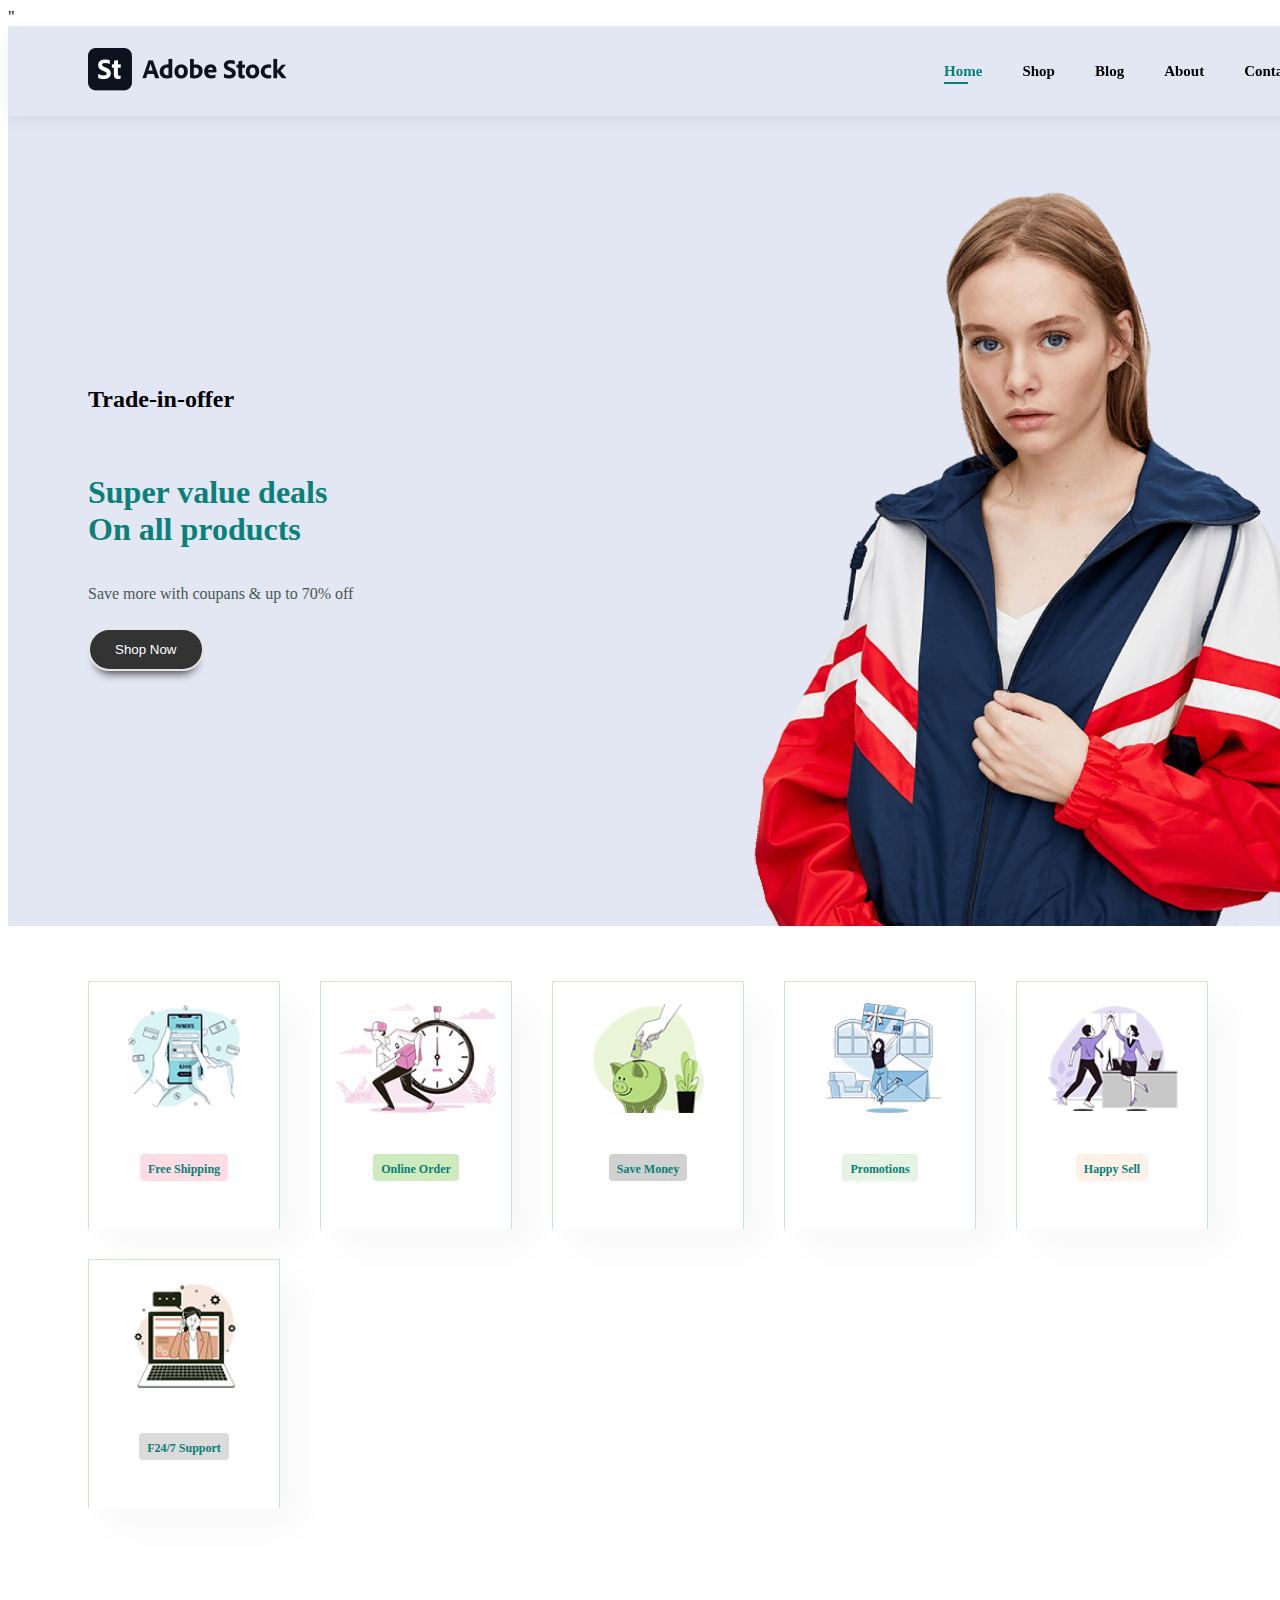
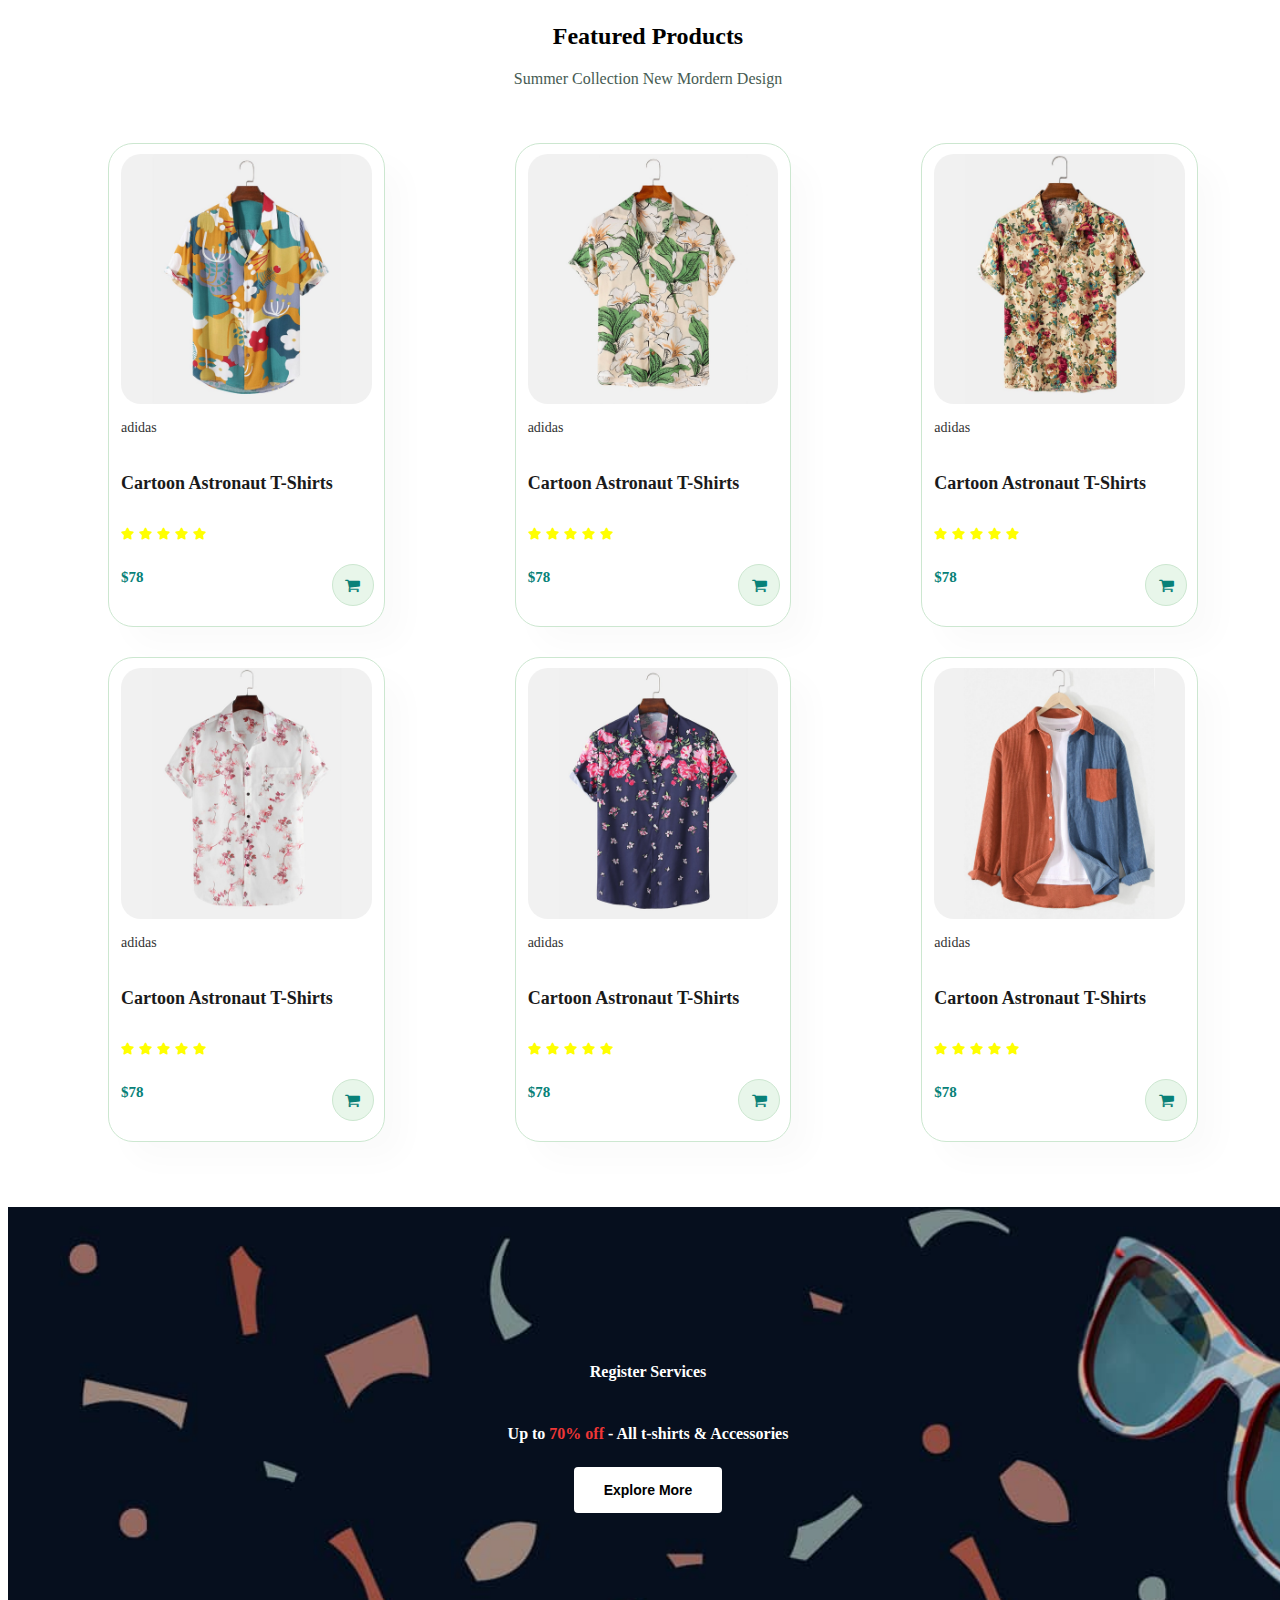
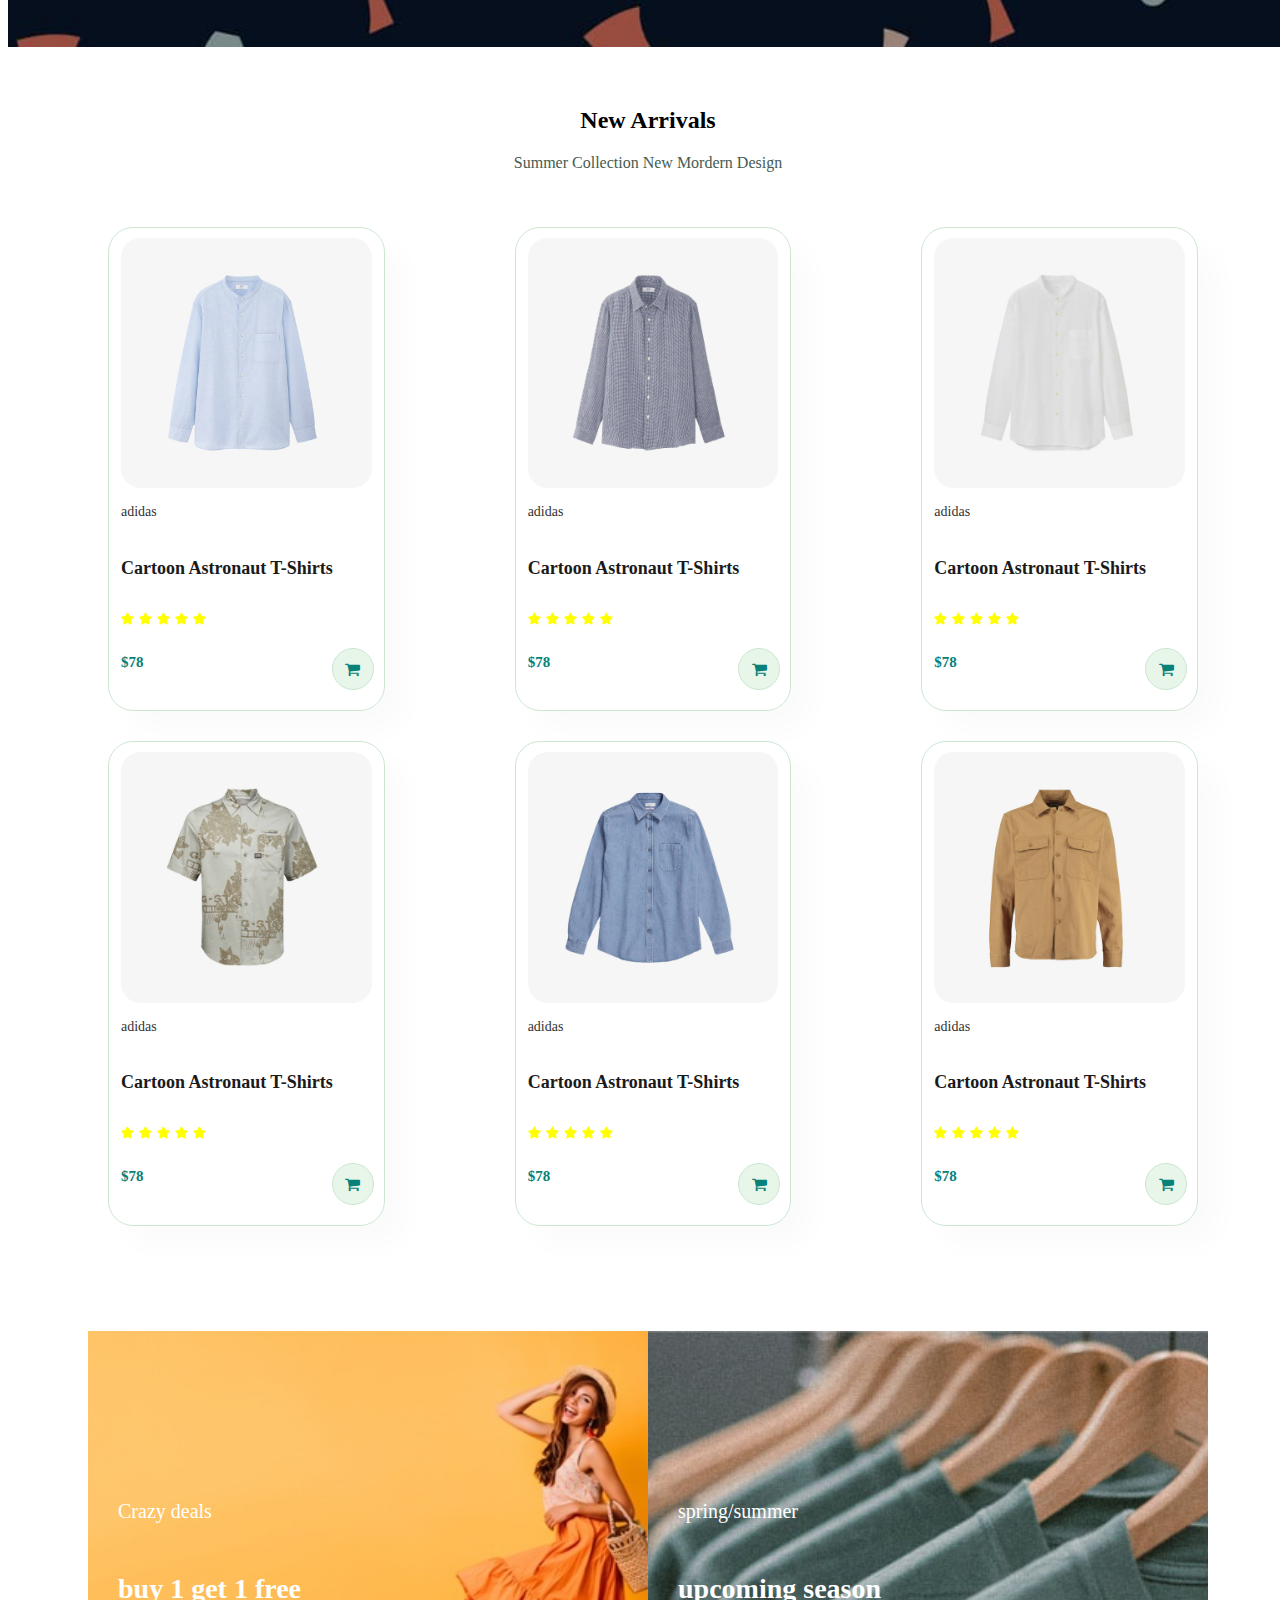
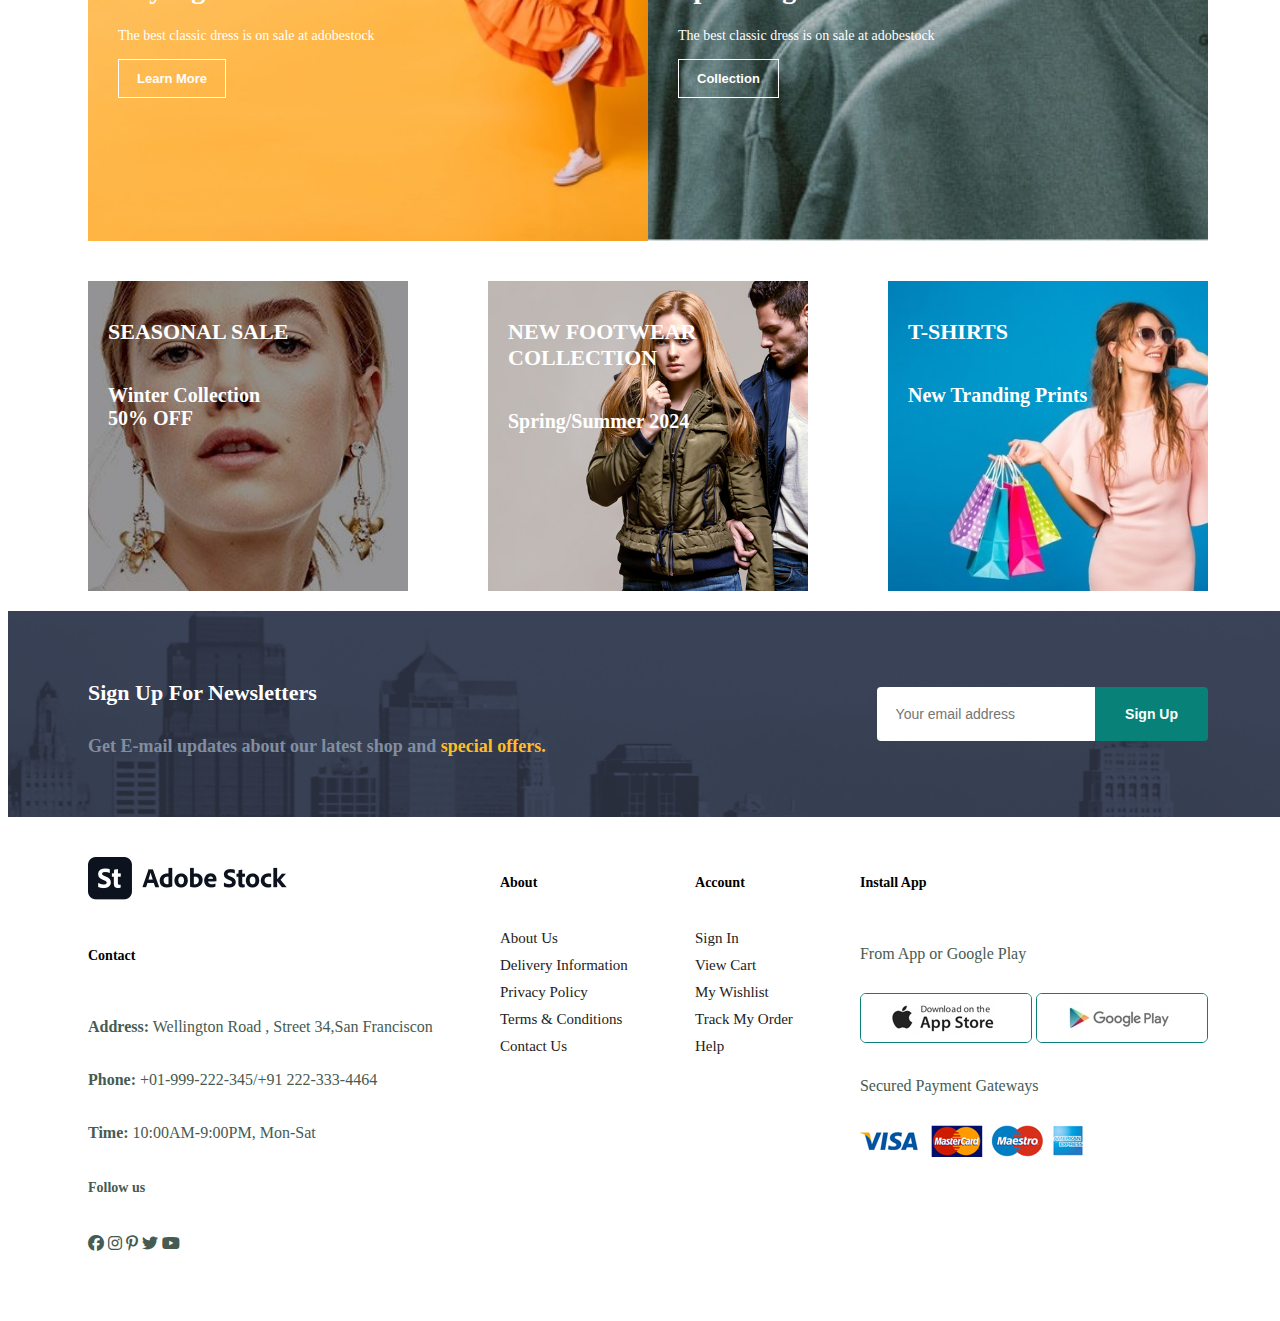
==== index.html @ 08a57985 "Update" ====
<!DOCTYPE html>
<html lang="en">
<head>
    <meta charset="UTF-8">
    <meta name="viewport" content="width=device-width, initial-scale=1.0">
    <title>Ecommerce website</title>
    <link rel="stylesheet"href="style.css">
    <link rel="stylesheet"href="https://cdnjs.cloudflare.com/ajax/libs/font-awesome/6.4.2/css/all.min.css">
    <link rel="stylesheet" href="https://cdnjs.cloudflare.com/ajax/libs/font-awesome/4.7.0/css/font-awesome.min.css">"
</head>
<body>
                                    <!-- Header Section -->
    <section id="header">
        <a href="#"><img src="/adobestock-logo-rgb.png"class="logo"alt="img"></a>
        <div>
            <ul id="navbar">
                <li><a class="active" href="index.html">Home</a></li>
                <li><a href="shop.html">Shop</a></li>
                <li><a href="blog.html">Blog</a></li>
                <li><a href="about.html">About</a></li>
                <li><a href="contact.html">Contact</a></li>
                <li id="lg-bag"><a href="cart.html"><i class="fa-solid fa-bag-shopping"></i></a></li>
                <a href="#" id="close"><i class="far fa-times"></i></a>
            </ul>
        </div>
        <div id="mobile">
            <a href="cart.html"><i class="fa-solid fa-bag-shopping"></i></a>
            <i id="bar" class='fas fa-outdent'></i>
           
        </div>
    </section>
    <section id="hero">
        <h2>Trade-in-offer</h2>
        <h1>Super value deals<br>
        On all products</h1>
        <p>Save more with coupans & up to 70% off </p>
        <button>Shop Now</button>
    </section>

                                <!-- Cart Section -->

    <section id="feature"class="section-p1">
        <div class="fa-box">
            <img src="/f1.png"alt="">
            <h6>Free Shipping</h6>
        </div>
        <div class="fa-box">
            <img src="/f2.png"alt="">
            <h6>Online Order</h6>
        </div>
        <div class="fa-box">
            <img src="/f3.png"alt="">
            <h6>Save Money</h6>
        </div>
        <div class="fa-box">
            <img src="/f4 (1).png"alt="">
            <h6>Promotions</h6>
        </div>
        <div class="fa-box">
            <img src="/f5 (1).png"alt="">
            <h6>Happy Sell</h6>
        </div>
        <div class="fa-box">
            <img src="/f6.png"alt="">
            <h6>F24/7 Support</h6>
        </div>

    </section>

                              
                                <!-- Featured Product Section -->

    <section id="product1"class="section-p1">
        <h2>Featured Products</h2>
        <p>Summer Collection New Mordern Design</p>
        <div class="pro-container">
            <div class="pro">
                <img src="/f1.jpg"alt="">
                <div class="des">
                    <span>adidas</span>
                    <h5>Cartoon Astronaut T-Shirts</h5>
                    <div class="star">
                        <i class="fas fa-star"></i>
                        <i class="fas fa-star"></i>
                        <i class="fas fa-star"></i>
                         <i class="fas fa-star"></i>
                         <i class="fas fa-star"></i>
                         <div>
                            <h4>$78</h4>
                         </div>
                    </div>
                </div>
             
                <a href="#"><i class="fa fa-shopping-cart cart"></i></a>
            </div> 

                <div class="pro">
                    <img src="/f2.jpg"alt="">
                    <div class="des">
                        <span>adidas</span>
                        <h5>Cartoon Astronaut T-Shirts</h5>
                        <div class="star">
                            <i class="fas fa-star"></i>
                            <i class="fas fa-star"></i>
                            <i class="fas fa-star"></i>
                             <i class="fas fa-star"></i>
                             <i class="fas fa-star"></i>
                             <div>
                                <h4>$78</h4>
                             </div>
                        </div>
                    </div>
                    <a href="#"><i class="fa fa-shopping-cart cart"></i></a>
                  
                </div> 
                     <div class="pro">
                        <img src="/f3.jpg"alt="">
                        <div class="des">
                            <span>adidas</span>
                            <h5>Cartoon Astronaut T-Shirts</h5>
                            <div class="star">
                                <i class="fas fa-star"></i>
                                <i class="fas fa-star"></i>
                                <i class="fas fa-star"></i>
                                 <i class="fas fa-star"></i>
                                 <i class="fas fa-star"></i>
                                 <div>
                                    <h4>$78</h4>
                                 </div>
                                 
                            </div>
                        </div>
                        <a href="#"><i class="fa fa-shopping-cart cart"></i></a>
                      
                    </div> 
                        <div class="pro">
                            <img src="/f4.jpg"alt="">
                            <div class="des">
                                <span>adidas</span>
                                <h5>Cartoon Astronaut T-Shirts</h5>
                                <div class="star">
                                    <i class="fas fa-star"></i>
                                    <i class="fas fa-star"></i>
                                    <i class="fas fa-star"></i>
                                     <i class="fas fa-star"></i>
                                     <i class="fas fa-star"></i>
                                     <div>
                                        <h4>$78</h4>
                                     </div>
                                     
                                </div>
                            </div>
                            <a href="#"><i class="fa fa-shopping-cart cart"></i></a>
                        </div> 
                             <div class="pro">
                                        <img src="/f5.jpg"alt="">
                                        <div class="des">
                                            <span>adidas</span>
                                            <h5>Cartoon Astronaut T-Shirts</h5>
                                            <div class="star">
                                                <i class="fas fa-star"></i>
                                                <i class="fas fa-star"></i>
                                                <i class="fas fa-star"></i>
                                                 <i class="fas fa-star"></i>
                                                 <i class="fas fa-star"></i>
                                                 <div>
                                                    <h4>$78</h4>
                                                 </div>
                                                
                                            </div>
                                        </div>
                                        <a href="#"><i class="fa fa-shopping-cart cart"></i></a>
                                    </div> 
                                          <div class="pro">
                                            <img src="/f6.jpg"alt="">
                                            <div class="des">
                                                <span>adidas</span>
                                                <h5>Cartoon Astronaut T-Shirts</h5>
                                                <div class="star">
                                                    <i class="fas fa-star"></i>
                                                    <i class="fas fa-star"></i>
                                                    <i class="fas fa-star"></i>
                                                     <i class="fas fa-star"></i>
                                                     <i class="fas fa-star"></i>
                                                     <div>
                                                        <h4>$78</h4>
                                                     </div>
                                                    
                                                </div>
                                            </div>
                                            <a href="#"><i class="fa fa-shopping-cart cart"></i></a>
                                          
                                        </div> 

    </section> </section>
                                <!-- Banner Section -->
    <section id="banner" class="section-m1">
        <h4>Register Services</h4>
        <h2>Up to <span>70% off</span>  - All t-shirts & Accessories</h2>
        <button class="normal">Explore More</button>   </section>

                                 <!-- New Arrivals Section -->

        <section id="product1"class="section-p1">
            <h2>New Arrivals</h2>
            <p>Summer Collection New Mordern Design</p>
            <div class="pro-container">
                <div class="pro">
                    <img src="/n1.jpg"alt="">
                    <div class="des">
                        <span>adidas</span>
                        <h5>Cartoon Astronaut T-Shirts</h5>
                        <div class="star">
                            <i class="fas fa-star"></i>
                            <i class="fas fa-star"></i>
                            <i class="fas fa-star"></i>
                             <i class="fas fa-star"></i>
                             <i class="fas fa-star"></i>
                             <div>
                                <h4>$78</h4>
                             </div>
                        </div>
                    </div>
                    <a href="#"><i class="fa fa-shopping-cart cart"></i></a>
                </div> 
              <div class="pro">
                        <img src="/n2.jpg"alt="">
                        <div class="des">
                            <span>adidas</span>
                            <h5>Cartoon Astronaut T-Shirts</h5>
                            <div class="star">
                                <i class="fas fa-star"></i>
                                <i class="fas fa-star"></i>
                                <i class="fas fa-star"></i>
                                 <i class="fas fa-star"></i>
                                 <i class="fas fa-star"></i>
                                 <div>
                                    <h4>$78</h4>
                                 </div>
                                 
                            </div>
                        </div>
                        <a href="#"><i class="fa fa-shopping-cart cart"></i></a>
                 </div> 
                    <div class="pro">
                            <img src="/n3.jpg"alt="">
                            <div class="des">
                                <span>adidas</span>
                                <h5>Cartoon Astronaut T-Shirts</h5>
                                <div class="star">
                                    <i class="fas fa-star"></i>
                                    <i class="fas fa-star"></i>
                                    <i class="fas fa-star"></i>
                                     <i class="fas fa-star"></i>
                                     <i class="fas fa-star"></i>
                                     <div>
                                        <h4>$78</h4>
                                     </div>
                                </div>
                            </div>
                            <a href="#"><i class="fa fa-shopping-cart cart"></i></a>
                          </div> 
                            <div class="pro">
                                <img src="/n4.jpg"alt="">
                                <div class="des">
                                    <span>adidas</span>
                                    <h5>Cartoon Astronaut T-Shirts</h5>
                                    <div class="star">
                                        <i class="fas fa-star"></i>
                                        <i class="fas fa-star"></i>
                                        <i class="fas fa-star"></i>
                                         <i class="fas fa-star"></i>
                                         <i class="fas fa-star"></i>
                                         <div>
                                            <h4>$78</h4>
                                         </div>
                                    </div>
                                </div>
                                <a href="#"><i class="fa fa-shopping-cart cart"></i></a>
                         </div> 
                                 <div class="pro">
                                            <img src="/n5.jpg"alt="">
                                            <div class="des">
                                                <span>adidas</span>
                                                <h5>Cartoon Astronaut T-Shirts</h5>
                                                <div class="star">
                                                    <i class="fas fa-star"></i>
                                                    <i class="fas fa-star"></i>
                                                    <i class="fas fa-star"></i>
                                                     <i class="fas fa-star"></i>
                                                     <i class="fas fa-star"></i>
                                                     <div>
                                                        <h4>$78</h4>
                                                     </div>

                                                    </div>
                                            </div>
                                            <a href="#"><i class="fa fa-shopping-cart cart"></i></a>
                                     </div> 
                                     <div class="pro">
                                                <img src="/n7.jpg"alt="">
                                                <div class="des">
                                                    <span>adidas</span>
                                                    <h5>Cartoon Astronaut T-Shirts</h5>
                                                    <div class="star">
                                                        <i class="fas fa-star"></i>
                                                        <i class="fas fa-star"></i>
                                                        <i class="fas fa-star"></i>
                                                         <i class="fas fa-star"></i>
                                                         <i class="fas fa-star"></i>
                                                         <div>
                                                            <h4>$78</h4>
                                                         </div>
                                                    </div>
                                                </div>
                                                <a href="#"><i class="fa fa-shopping-cart cart"></i></a>
                                         </div> 
    
        </section> </section>

                                        <!-- Small Banner Section -->

        <section id="sm-banner"class="section-p1">
            <div class="banner-box">
                <h4>Crazy deals</h4>
                <h2>buy 1 get 1 free</h2>
                <span>The best classic dress is on sale at adobestock </span>
                <button class="white">Learn More</button>
            </div>
            <div class="banner-box2">
                <h4>spring/summer</h4>
                <h2>upcoming season</h2>
                <span>The best classic dress is on sale at adobestock </span>
                <button class="white">Collection</button>
            </div>
        </section>
        <section id="banner3">
            <div class="banner-box">
         <h2>SEASONAL SALE</h2>
                <h3>Winter Collection<br>50% OFF</h3>
          </div>

         <div class="banner-box banner-box2">
          
                <h2>NEW FOOTWEAR <br>COLLECTION</h2>
                <h3>Spring/Summer 2024</h3>
          </div>
           
        <div class="banner-box banner-box3">
          
                <h2>T-SHIRTS</h2>
                <h3>New Tranding Prints</h3>
          </div>
     </section>

        <section id ="newsletter"class="section-p1">
            <div class = "newstext"class="section-m1">
                <h4>Sign Up For Newsletters</h4>
                <p>Get E-mail updates about our latest shop and <span> special offers.</span> </p>
            </div>
            <div class = "forn">
                <input type="text"placeholder="Your email address ">
                <button class="normal">Sign Up</button>
                 </div>
        </section>

<footer class="section-p1">
    <div class="col">
        <img class="logo" src="/adobestock-logo-rgb.png"alt="img">
        <h4>Contact</h4>
        <p> <strong>Address:</strong> Wellington Road , Street 34,San Franciscon</p>
        <p><strong>Phone: </strong> +01-999-222-345/+91 222-333-4464</p>
        <p><strong>Time: </strong> 10:00AM-9:00PM, Mon-Sat</p>
        <div class="follow">
            <h4>Follow us</h4>
            <div class="social">
               <i class="fa-brands fa-facebook"></i>
                <i class="fa-brands fa-instagram"></i>
                <i class="fa-brands fa-pinterest-p"></i>
                <i class="fa-brands fa-twitter"></i> 
               <i class="fa-brands fa-youtube"></i> 
            </div>
            </div>
        </div>
        <div class="col">
            <h4>About </h4>
            <a href="#">About Us</a>
            <a href="#">Delivery Information</a>
            <a href="#">Privacy Policy</a>
            <a href="#">Terms & Conditions</a>
            <a href="#">Contact Us</a>
        </div>
        <div class="col">
            <h4>Account </h4>
            <a href="#">Sign In</a>
            <a href="#">View Cart</a>
            <a href="#">My Wishlist</a>
            <a href="#">Track My Order</a>
            <a href="#">Help</a>
        </div>
        <div class="col install">
            <h4>Install App </h4>
           <p> From App or Google Play</p>
           <div class="row">
            <img src="/app.jpg"alt="">
            <img src="/play.jpg"alt="">
           </div>
           <p>Secured Payment Gateways</p>
           <img src="/pay.png"alt="">
              </div>

       </footer>
<script src="script.js"></script>
</body>
</html>
---- style.css ----
body{
    width: 100%;
  }
 #header{
  width: 100%;
    display: flex;
    align-items: center;
    justify-content: space-between;
    padding: 20px 80px;
    background-color: #E3E6F3;
    box-shadow: 0 5px 15px rgba(0,0,0,0.06);
    z-index: 999;
    position: sticky;
    top:0;
    left:0;
}
   #navbar{
    display: flex;
    align-items: center;
    justify-content: center;
}
   #navbar li{
    list-style: none;
    padding: 0 20px;
    position: relative;
   }
   #navbar li a{
    text-decoration: none;
    font-size: 15px;
    font-weight: 600;
    color: black;
    transition: 0.3s ease;
   }
   #navbar li a:hover,
   #navbar li a.active {
    color: #088178;
   }
   #navbar li a.active::after,
   #navbar li a:hover::after{
    content: "";
    width: 30%;
    height: 2px;
    background: #088178;
    position:absolute;
    bottom: -4px;
    left: 20px;
   }
   #mobile{
    display: none;
    align-items: center;
   }
   #close{
    display: none;
   }
   #hero {
    background-image: url("/hero4.png");
    height: 90vh;
    width: 100%;
    background-size: cover;
    background-position: top 25% right 0;
    padding: 0 80px;
    display: flex;
  flex-direction: column;
    align-items: flex-start;
    justify-content: center;
   }
   #hero h1{
    color: #088178;
    font-size: 2rem;
  }
  #hero h2{
    padding-bottom : 20px;
  }
   #hero button{
   border-color: #d5d5d5; 
    color: #fff;
    background-color: #333;
    padding: 12px 25px;
    margin: 5px 0px;
    margin-right: 7px;
    border-radius: 30px;
    border: 2px solid #e5e5e5;
    box-shadow: 0 10px 10px -8px  rgb(0 0 0 / 78%);
}
#hero button:hover{
  background-color: blue ;
}
   h6{
    font-weight: 700;
    font-size: 12px;
  }
  p{
    font-size: 16px;
    color: #465b52;
    margin: 15px 0 20px 0;
  }
  .section-p1{
    padding: 40px 80px;
  }

  #feature{
    display: flex;
    align-items: center;
    justify-content: space-between;
    flex-wrap: wrap;
  }
 #feature .fa-box{
    width: 160px;
    text-align: center;
    padding: 20px 15px;
    box-shadow: 20px 20px 34px rgba(0, 0, 0, 0.03);
    border: 1px solid #cce7d0;
    border-bottom: 4px;
    margin:15px 0;
   
  } 
  #feature .fa-box:hover {
    box-shadow: 10px 10px 54px rgba(70, 62, 221, 0.1);
  }
  #feature .fa-box img{
    width: 100%;
    margin-bottom: 10px;
 }
  #feature .fa-box h6 {
    display: inline-block;
    padding: 9px 8px 6px 8px;
    line-height: 1;
    border-radius: 4px;
    color: #088178;
    background-color: #fddde4;
    cursor: pointer;
  }
  #feature .fa-box:nth-child(2) h6{
    background-color: #cdebbc;
  }
  #feature .fa-box:nth-child(3) h6{
    background-color: #d1d1d1;
  }
  #feature .fa-box:nth-child(4) h6{
    background-color: #e5f3e3;
  }
  #feature .fa-box:nth-child(5) h6{
    background-color: rgba(238, 122, 34, 0.1);
  }
  #feature .fa-box:nth-child(6) h6{
    background-color: #aaaaaa6c;
  }


#product1{
text-align: center;
 }
 
#product1 .pro-container{
  display: flex;
  justify-content: space-between ;
  padding: 20px 10px 10px 20px;
flex-wrap: wrap;

}
#product1 .pro {
    width:23%;
    min-width: 250px;
    padding: 10px 12px;
    border: 1px solid #cce7d0;
    border-radius: 25px;
    cursor: pointer;
    box-shadow: 20px 20px 30px rgba(0, 0, 0, 0.02);
    margin: 15px 0;
    transition: 0.2s ease;
    position: relative;
  }
  #product1 .pro:hover{
    box-shadow: 20px 20px 30px rgba(0, 0, 0, 0.06);

  }
  #product1 .pro img {
      width: 100%;
      border-radius: 20px;

  }
  #product1 .pro .des {
    text-align: start;
    padding: 10px 0;
  }
  #product1 .pro .des span {
    color: #333;
    font-size: 14px;
  }
  #product1 .pro .des h5{
    padding-top: 7px;
    color: #1a1a1a;
    font-size: 18px;
  }
  #product1 .pro .des i{
    font-size: 12px;
    color: yellow;

  }
  #product1 .pro .des h4{
    padding-top: 7px;
    font-size: 15px;
    font-weight: 700;
    color: #088178;
  }
  #product1 .pro .cart {
    width: 40px;
    height: 40px;
    line-height: 40px;
    border-radius: 50px;
    background-color: #e8f6ea;
    font-weight: 500;
    color: #088178;
    border: 1px solid #cce7d0;
    position: absolute;
    bottom: 20px;
    right: 10px;




    
  }
  .section-m1{
    padding: 40px 0;
  }
  button.normal{
    font-size: 14px;
    font-weight: 600;
    padding: 15px 30px;
    color: #000;
    background-color: #fff;
    border-radius: 4px;
    cursor: pointer;
    border: none;
    outline: none;
    transition: 0.2s;
}
  #banner{
    display: flex;
    flex-direction: column;
    justify-content: center;
    align-items: center;
    text-align: center;
    background-image: url("/b2.jpg");
    width: 100%;
    height: 40vh;
    background-size:cover ;
    background-position: center;
}
  #banner h4{
    color: #fff;
    font-size: 16px;
 }
  #banner h2 {
    color: #fff;
    font-size: 16px;
    padding: 10px 0 ;
}
  #banner h2 span {
    color: #ef3636;
}
  #banner button:hover{
    background-color: #088178;
    color: #fff;
  }

  /* new arrival */
  #sm-banner{
    display: flex;
    justify-content: space-between;
    flex-wrap: wrap;
     }
  #sm-banner .banner-box{
    display: flex;
    flex-direction: column;
    justify-content: center;
    align-items:flex-start;
 
    background-image: url("/b17.jpg");
    min-width: 500px;
    height: 50vh;
    background-size:cover ;
    background-position: center;
    padding: 30px;
 }
  #sm-banner .banner-box2{
    display: flex;
    flex-direction: column;
    justify-content: center;
    align-items:flex-start;
  min-width: 500px;
    height: 50vh;
    background-size:cover ;
    background-position: center;
    padding: 30px;
   background-image: url("/b10.jpg");
  }
  #sm-banner h4{
    color: #fff;
    font-size: 20px;
    font-weight: 300;
  }
  #sm-banner h2{
    color: #fff;
    font-size: 28px;
    font-weight: 800;
  }
  #sm-banner span{
    color: #fff;
    font-size: 14px;
    font-weight: 500;
    padding-bottom: 15px;
  }
  button.white{
    font-size: 13px;
    font-weight: 600;
    padding: 11px 18px;
    color: #fff;
    background-color: transparent;
    
    cursor: pointer;
    border: 1px solid #fff;
    outline: none;
    transition: 0.2s;
  }
  #sm-banner .banner-box:hover button {
    background: #088178;
    border: 1px solid #088178;
  }
  #sm-banner .banner-box2:hover button {
    background: #088178;
    border: 1px solid #088178;
  }





  #banner3{
    display: flex;
    justify-content: space-between;
    flex-wrap: wrap;
    padding: 0 80px;
     }
  #banner3 .banner-box{
    display: flex;
    flex-direction: column;
    
    align-items:flex-start;
 
    background-image: url("/b7.jpg");
    min-width: 25%;
    height: 30vh;
   
   background-size: cover;
   background-position: center;
    padding: 20px;
    margin-bottom: 20px;
 }
 #banner3 .banner-box2{
  background-image: url("/b4.jpg");
 }
 #banner3 .banner-box3{
  background-image: url("/b18.jpg");
 }
 #banner3 h2{
  color: white;
  font-weight: 900;
  font-size: 22px;
 }
 #banner3 h3{
  color: #ffff;
  font-weight: 800;
  font-size: 20px;
 }

  
 
 #newsletter{
  display: flex;
  justify-content: space-between;
  flex-wrap: wrap;
  align-items: center;
  background-image: url(banner.png);
  background-repeat:no-repeat ;
  background-position: 20% 30%;
  background-color: #041642;

 }
 #newsletter h4{
  font-size: 22px;
  font-weight: 700;
  color: #fff;
 }
 #newsletter p{
  font-size: 18px;
  font-weight: 600;
  color: #818ea0;
 }
 #newsletter p span{

  color: #ffbd27;
 }
 #newsletter input{
  height: 3.25rem;
  padding: 0 1.25em;
  font-size: 14px;
  width: 100%;
  border: 1px solid transparent;
  border-radius: 4px;
  outline: none;
  border-top-right-radius:0 ;
  border-bottom-right-radius:0 ;
 }
 #newsletter button{
  background-color: #088178;
  color: #fff;
  white-space: nowrap;
  border-top-left-radius:0 ;
  border-bottom-left-radius:0 ;
 }
 #newsletter .forn{
  display: flex;
  will-change: 40px;
 }
 footer{
  display: flex;
  justify-content:space-between ;
  flex-wrap: wrap;
 }
 footer .col {
  display: flex;
  flex-direction: column;
 align-items: flex-start;
 margin-bottom: 20px;
 }
  
  footer .logo {
  
 margin-bottom: 30px;
 }
  
 footer h4{
  font-size: 14px;
  padding-bottom: 20px;
 }

  
 footer a{
  font-size: 15px;
  text-decoration: none;
  color: #222;
  margin-bottom: 10px;
 }
   
 footer .follow{
  color: #465b52;
  padding-right: 4px;
  cursor: pointer;
 }
  
 footer .install .row img{
  border: 1px solid#088178;
  border-radius: 6px;

 }
 footer .install  img{
  margin: 10px 0 15px 0;
 }
 footer .follow i:hover,
 footer a:hover {
  color: #088178;
 }
 /* inspect  */
@media(max-width:799px){
  .section-p1 {
    padding: 40px 40px;
}
  #navbar {
    display: flex;
    flex-direction: column;
     align-items: flex-start;
    justify-content: flex-start;
    position: fixed;
    top: 0;
    right: -300px;
    height: 100vh;
    width: 300px;
    background-color: #E3E6F3;
    padding: 80px 0 0 10px ;
    transition: 0.3s;
}
#navbar.active {
  right: 0px;
}
#navbar li {

margin-bottom: 25px;
}

#mobile{
  display: flex;
  align-items: center;
 }
 #mobile i{
  color: #1a1a1a;
  font-size:20px;

  padding:20px;
 }
 #close {
  display: initial;
  position: absolute;
  top:30px;
  left: 30px;
  color: #222;
  font-size: 24px;

 }
 #lg-bag{
  display: none;
 }

#hero {
  
  height: 70vh;
  background-position: top 30% right 30%;
  padding: 0 80px;
 
}
#feature {
 
  justify-content:center;

}
#feature .fa-box {
 
  margin: 15px 15px;
}
#product1 .pro-container {
  
  justify-content: center;

}
#product1 .pro {
 
  margin: 15px ;
 
}
#banner {
 height: 20vh;
}
#sm-banner .banner-box {
min-width: 100%;
height: 30vh;
}
#banner3 {
 padding: 0 40px;
}
#sm-banner .banner-box2 {
  min-width: 100%;
height: 30vh;
}
#newsletter .forn {
 
 width: 70%;
}
}

#page-header {
background-image: url(/b1.jpg);
width: 100%;
height: 40vh;
background-size: cover;
display: flex;
justify-self: center;
text-align:center ;
flex-direction: column;
padding: 14px;
}
#page-header h2,
#page-header p {
  color: #fff;
}
#pagination{
  text-align: center;
  
}
#pagination a{
  text-decoration: none;
  background-color:#088178 ;
padding: 15px 20px;
border-radius: 4px;
color: #fff;
font-weight: 600;
}
#pagination a i{
  font-size: 15px;
  font-weight: 600;
}


/* Single product */
#prodetails{
display: flex;
  margin-top: 20px;
}
#prodetails .single-pro-img {
  width: 40%;
  margin-right: 50px;
}
.small-img-grp{
  display: flex;
  justify-content: space-between;
}
.small-img-col{
  flex-basis: 24%;
  cursor: pointer;
}
#prodetails .single-pro-details{
  width: 50%;
  padding-top: 30px;
}
#prodetails .single-pro-details h4{
  padding: 40px 0 20px 0;
}
#prodetails .single-pro-details h2{
font-size: 25px;
}  
#prodetails .single-pro-details select{
  display: block;
  padding: 5px 10px;
  margin-bottom: 10px;
} 
#prodetails .single-pro-details input{
  width: 30px;
  height: 40px;
  padding-left: 10px;
  font-size: 16px;
  margin-right: 10px;
}
#prodetails .single-pro-details input:focus {
  outline: none;
}
#prodetails .single-pro-details button {
background-color: #088178;
color: #fff;

height: 40px;
}
#prodetails .single-pro-details span {
  line-height: 25px;
}

/* Blog Page */
#page-header.blog-header{
  background-image: url("/b19\ \(1\).jpg");
  width: 100%;
  height: 40vh;
  background-size: cover;
  display: flex;
  justify-self: center;
  text-align:center ;
  flex-direction: column;
  padding: 14px;
}
#blog{
  padding: 150px 150px 0 150px;
}
#blog .blog-box{
  display: flex;
  
  align-items: center;
  width:100%;
  position: relative;
  padding-bottom: 90px;

}
#blog .blog-img{
  width: 50%;
  margin-right: 40px;
}
#blog img {
  width: 100%;
  height: 300px;
  object-fit: cover;
}
#blog .blog-details{
 width:50%;
}
#blog .blog-details a{
 text-decoration: none;
 font-size: 13px;
 color:#000 ;
 font-weight: 700;
 position: relative;
 transition: 0.3s;
}
/* for slider */
#blog .blog-details a::after{
  content: "";
  width:50px;
  height: 1px;
  background-color: #000;
  position:absolute;
  top:4px;
  right:-60px;
}
#blog .blog-details a:hover{
  color: #088178;
}
#blog .blog-details a:hover::after{
  background-color: #088178;
}
#blog .blog-box h1{
    position: absolute;
top:-110px;
left: 0;
font-size: 70px;
font-weight: 700;
color: #c9cbce;
z-index: -9;
}
/* About-page */
#page-header.about-header{
  background-image: url("/banner.png");
}
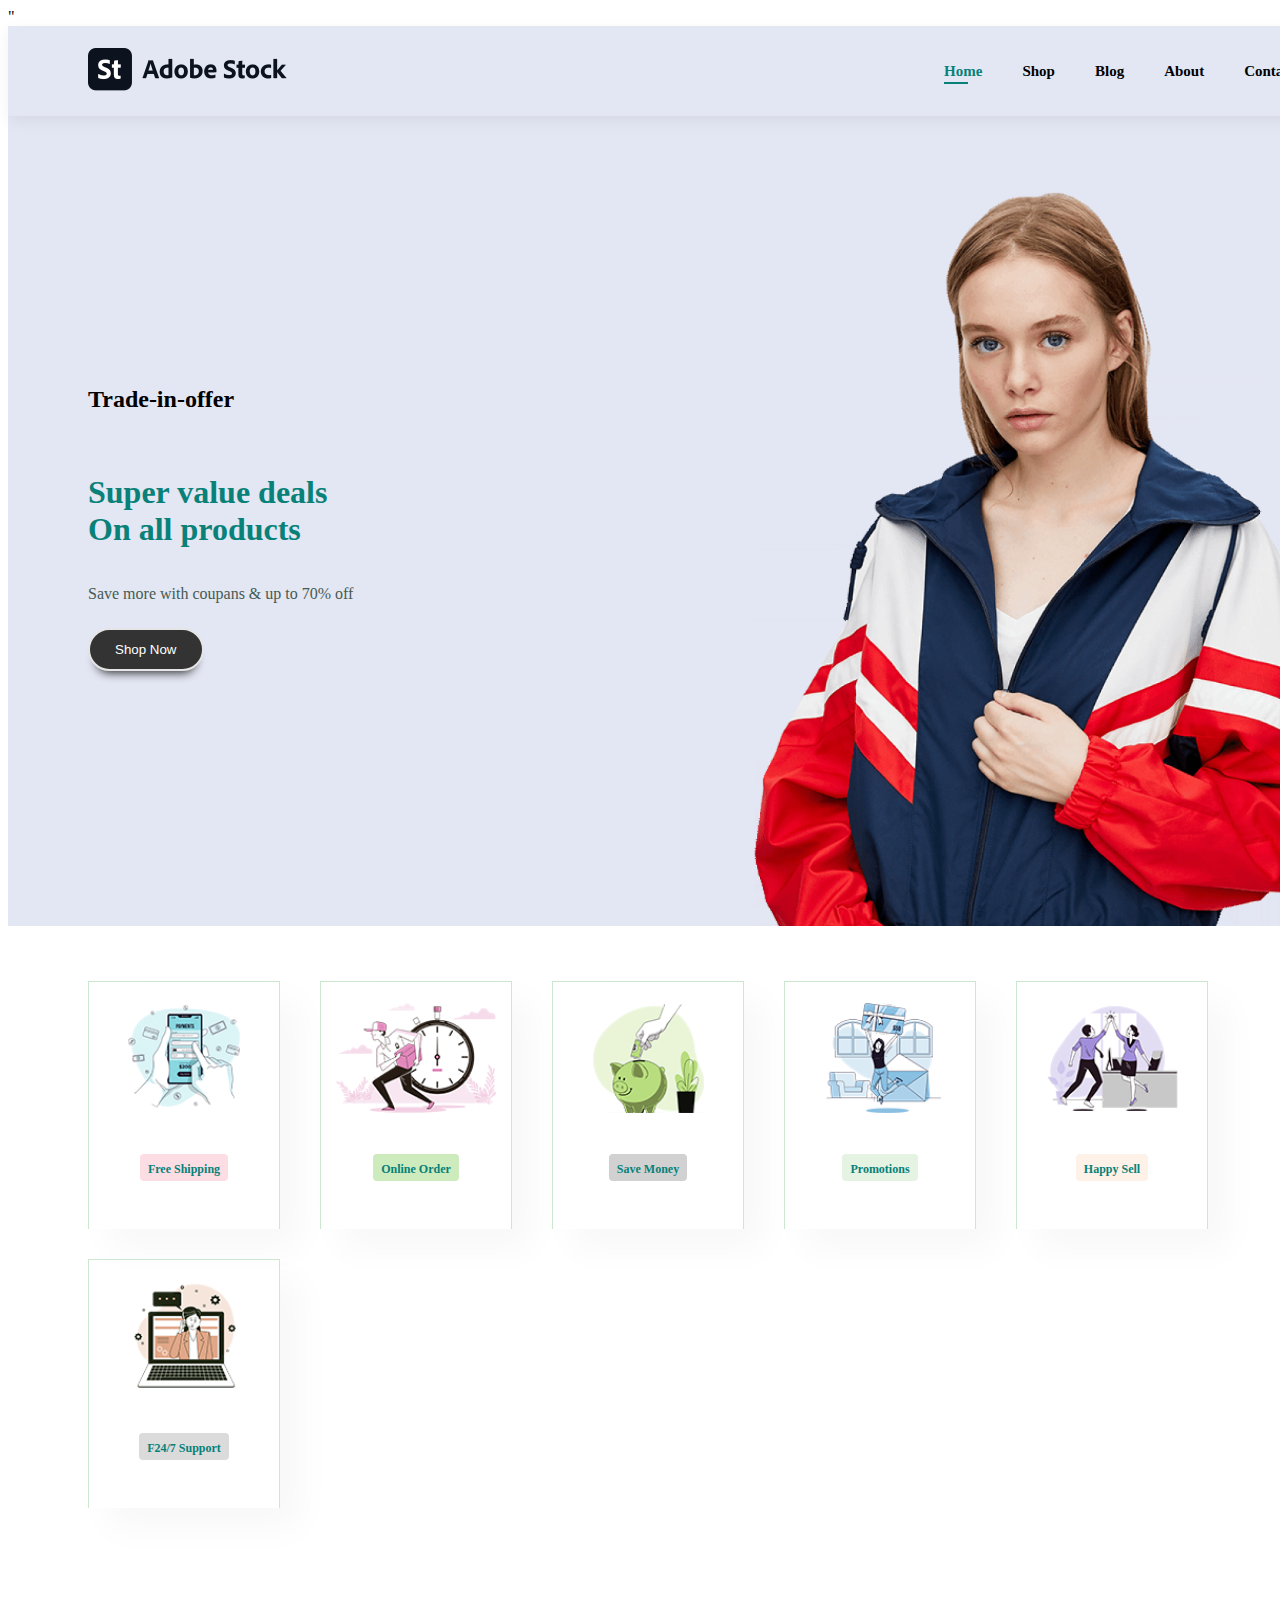
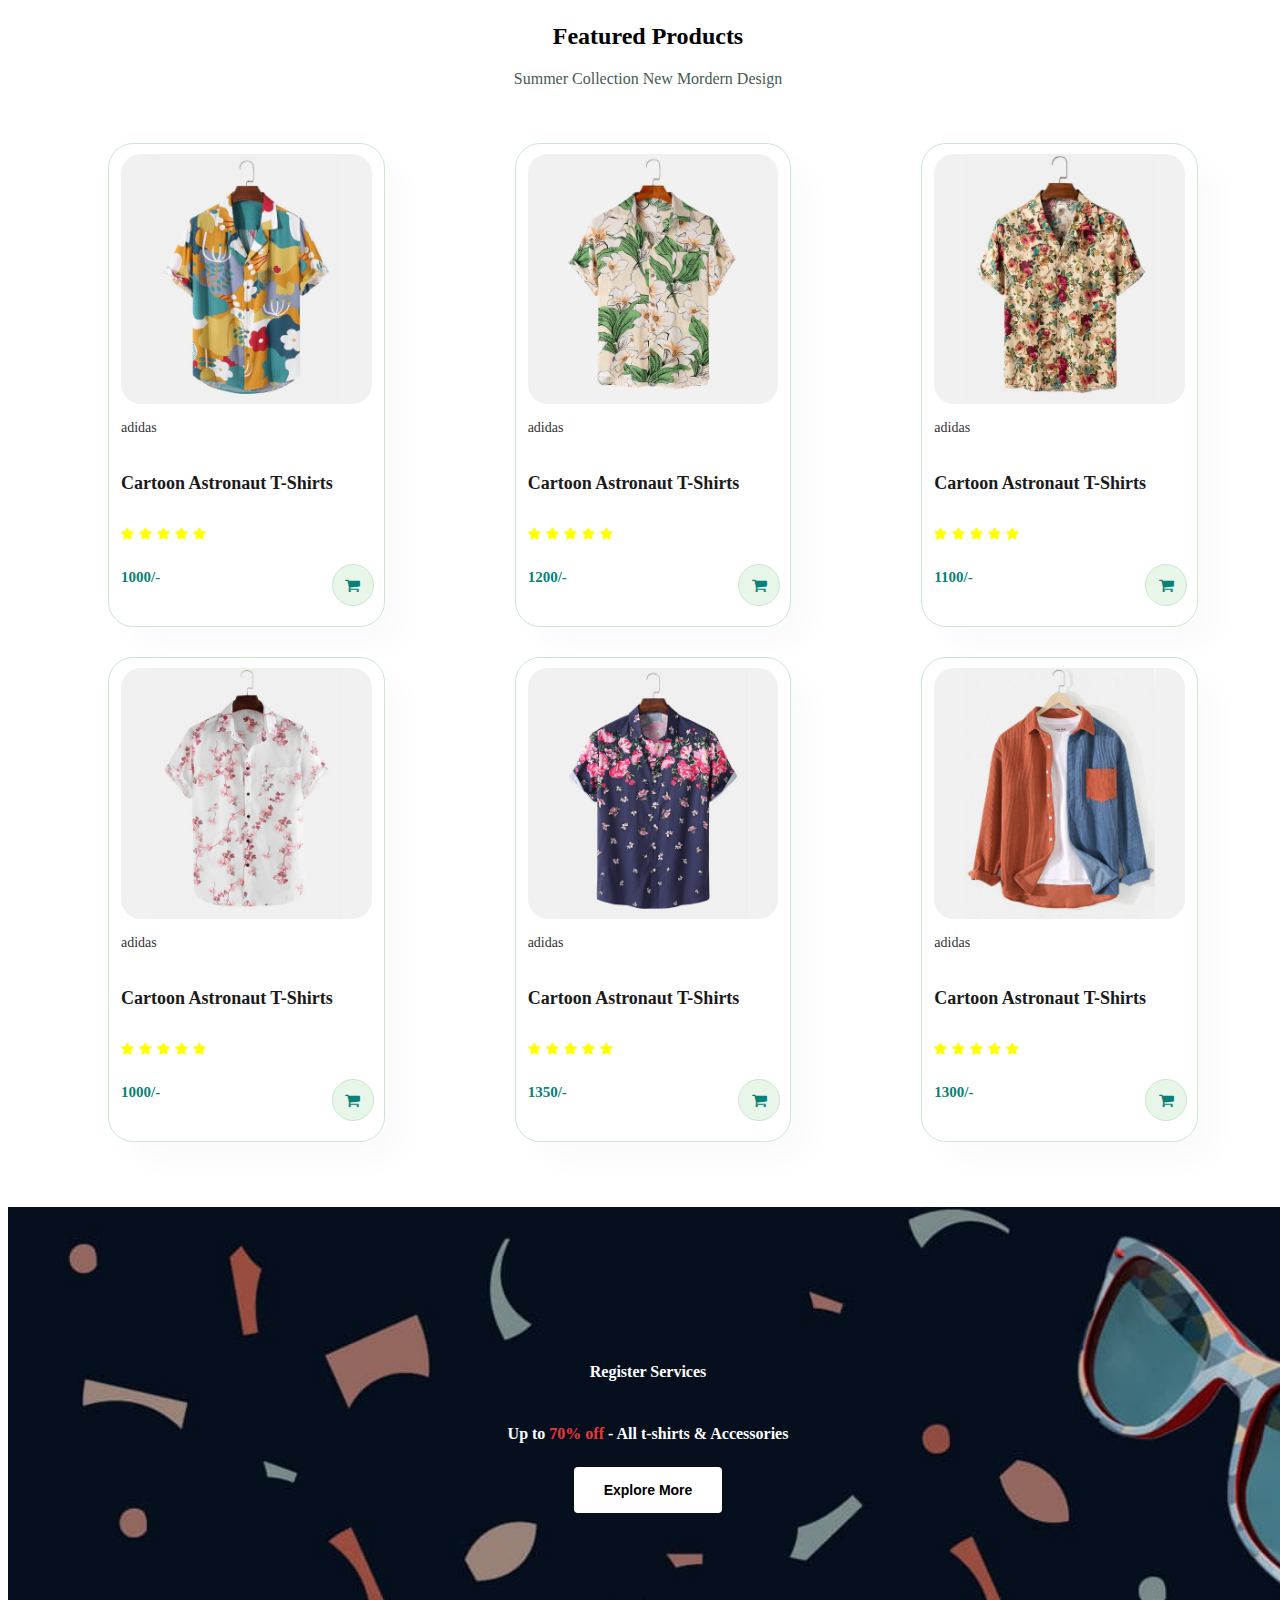
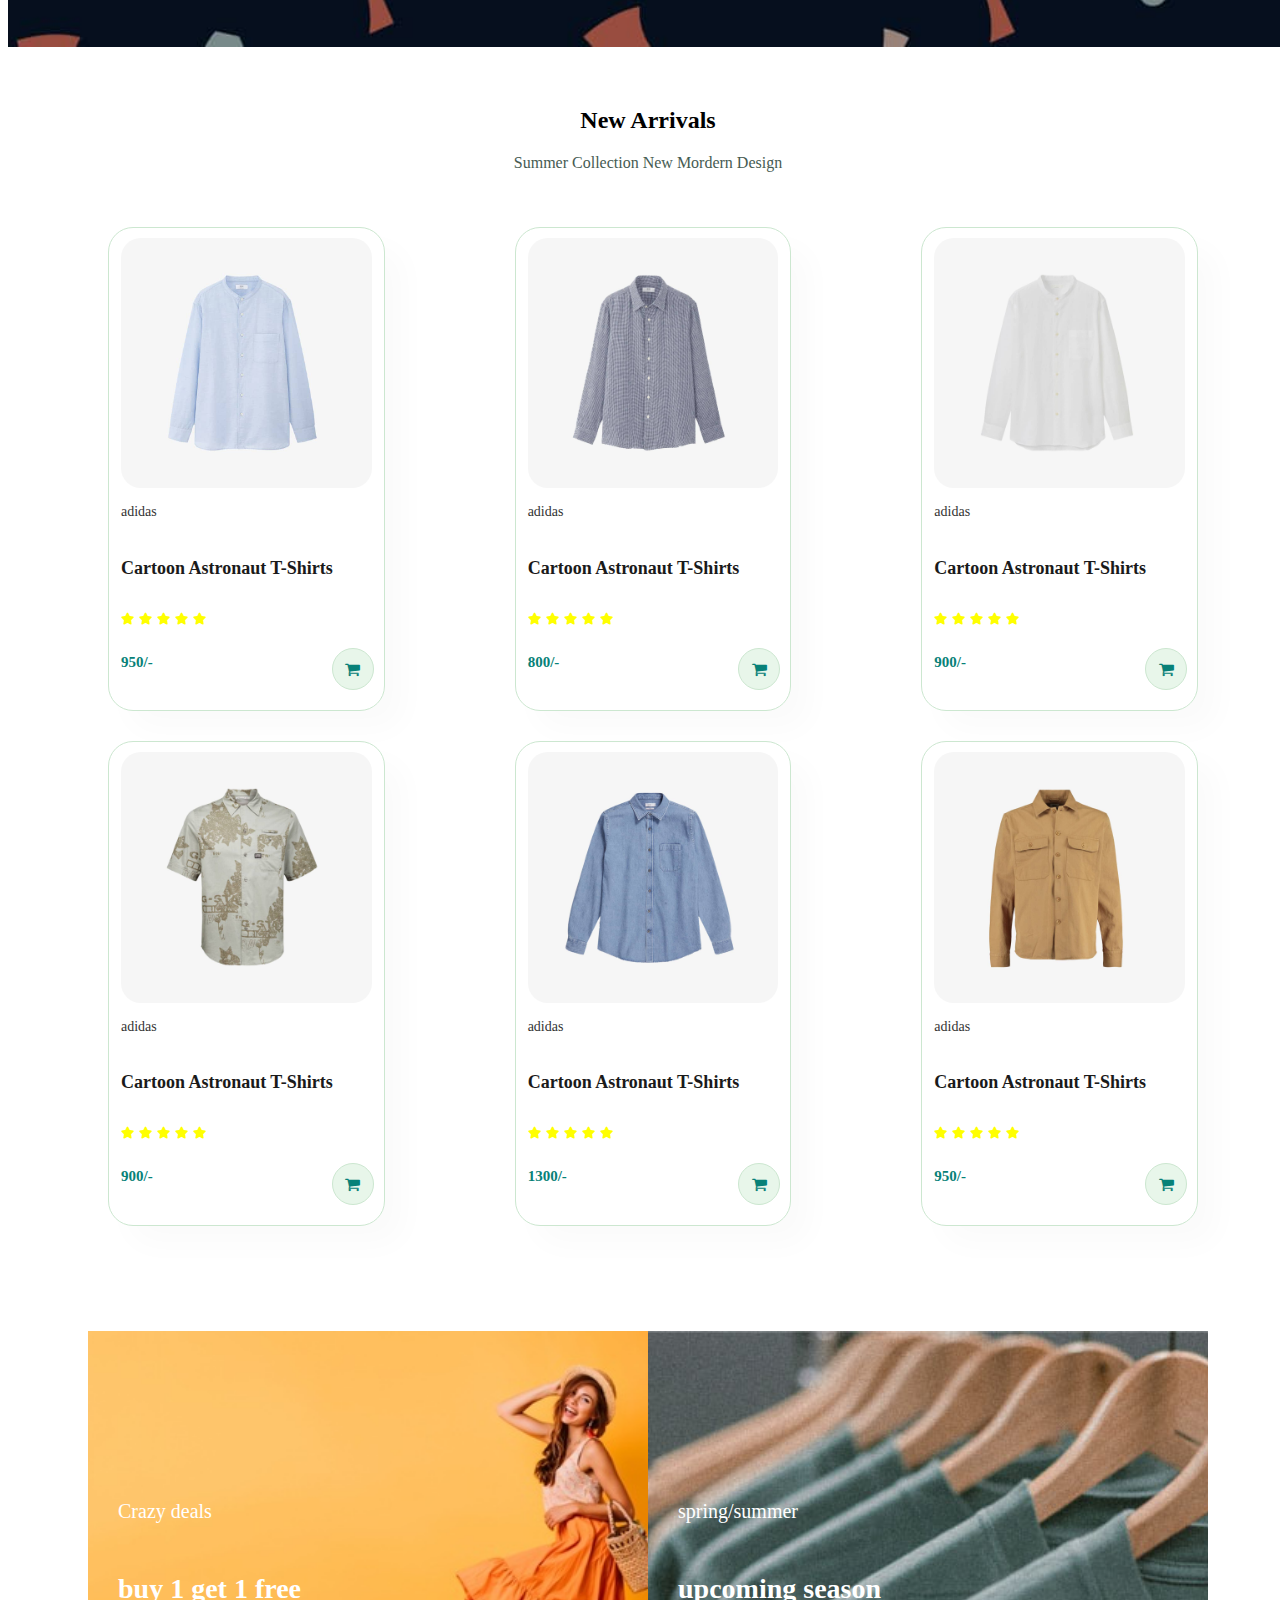
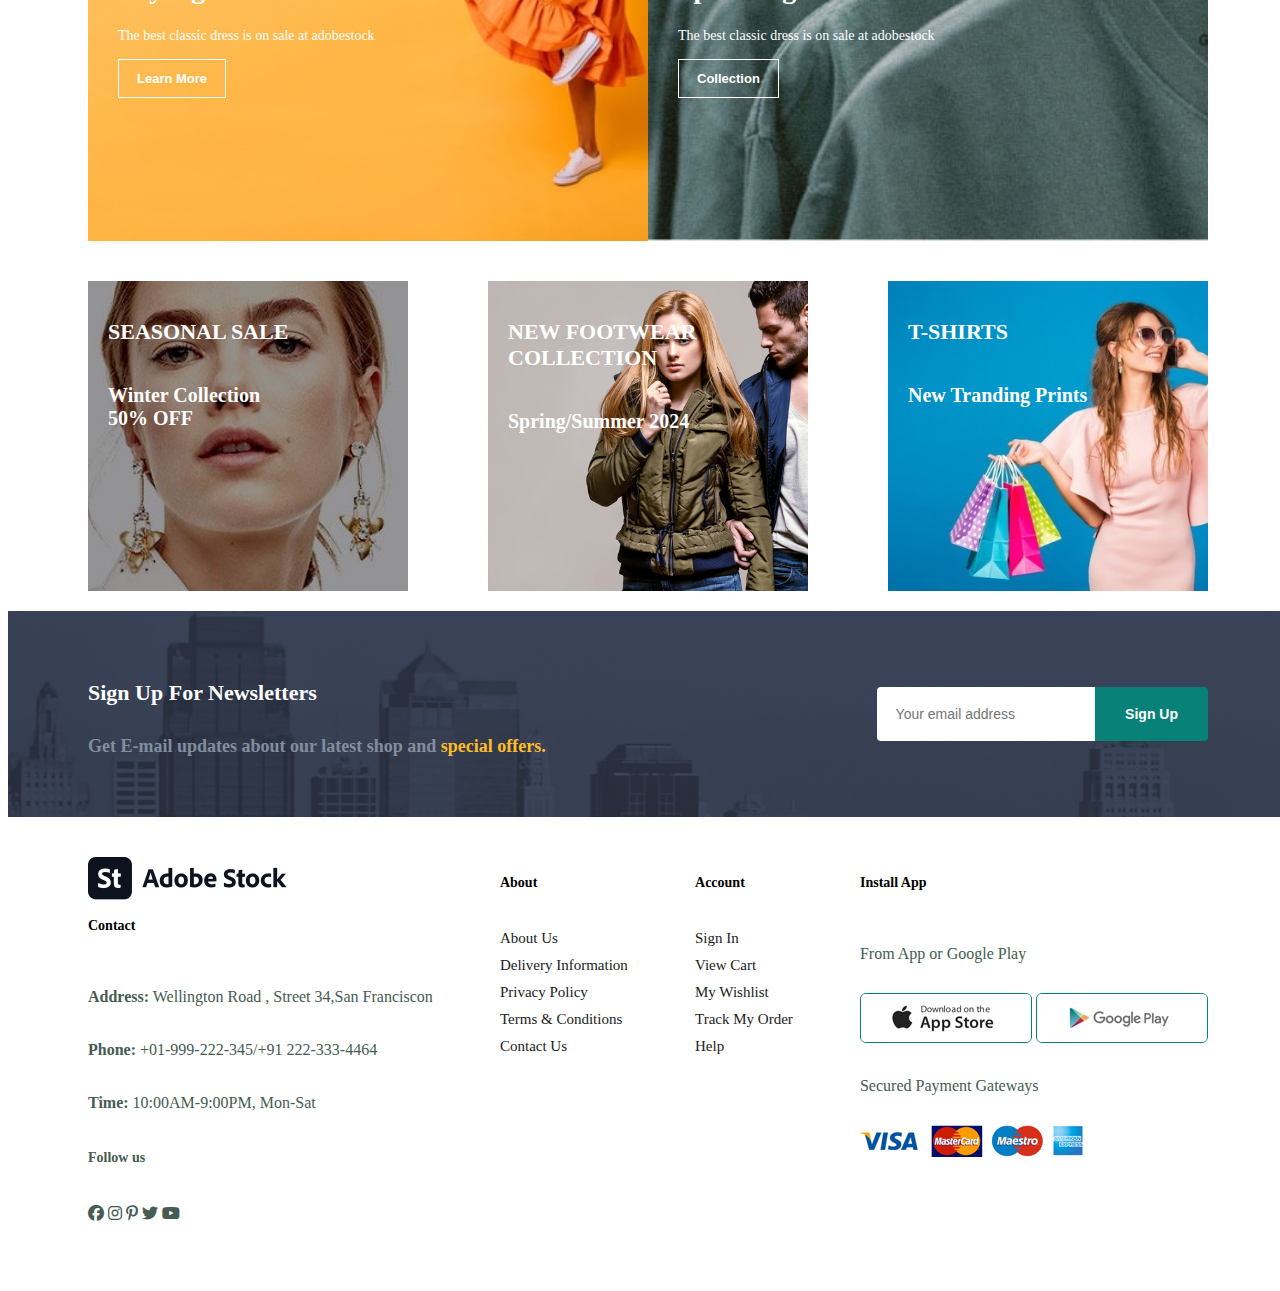
==== commit fa372f2f: "My" ====
--- a/index.html
+++ b/index.html
@@ -86,7 +86,7 @@
                          <i class="fas fa-star"></i>
                          <i class="fas fa-star"></i>
                          <div>
-                            <h4>$78</h4>
+                            <h4>1000/-</h4>
                          </div>
                     </div>
                 </div>
@@ -106,7 +106,7 @@
                              <i class="fas fa-star"></i>
                              <i class="fas fa-star"></i>
                              <div>
-                                <h4>$78</h4>
+                                <h4>1200/-</h4>
                              </div>
                         </div>
                     </div>
@@ -125,7 +125,7 @@
                                  <i class="fas fa-star"></i>
                                  <i class="fas fa-star"></i>
                                  <div>
-                                    <h4>$78</h4>
+                                    <h4>1100/-</h4>
                                  </div>
                                  
                             </div>
@@ -145,7 +145,7 @@
                                      <i class="fas fa-star"></i>
                                      <i class="fas fa-star"></i>
                                      <div>
-                                        <h4>$78</h4>
+                                        <h4>1000/-</h4>
                                      </div>
                                      
                                 </div>
@@ -164,7 +164,7 @@
                                                  <i class="fas fa-star"></i>
                                                  <i class="fas fa-star"></i>
                                                  <div>
-                                                    <h4>$78</h4>
+                                                    <h4>1350/-</h4>
                                                  </div>
                                                 
                                             </div>
@@ -183,7 +183,7 @@
                                                      <i class="fas fa-star"></i>
                                                      <i class="fas fa-star"></i>
                                                      <div>
-                                                        <h4>$78</h4>
+                                                        <h4>1300/-</h4>
                                                      </div>
                                                     
                                                 </div>
@@ -217,7 +217,7 @@
                              <i class="fas fa-star"></i>
                              <i class="fas fa-star"></i>
                              <div>
-                                <h4>$78</h4>
+                                <h4>950/-</h4>
                              </div>
                         </div>
                     </div>
@@ -235,7 +235,7 @@
                                  <i class="fas fa-star"></i>
                                  <i class="fas fa-star"></i>
                                  <div>
-                                    <h4>$78</h4>
+                                    <h4>800/-</h4>
                                  </div>
                                  
                             </div>
@@ -254,7 +254,7 @@
                                      <i class="fas fa-star"></i>
                                      <i class="fas fa-star"></i>
                                      <div>
-                                        <h4>$78</h4>
+                                        <h4>900/-</h4>
                                      </div>
                                 </div>
                             </div>
@@ -272,7 +272,7 @@
                                          <i class="fas fa-star"></i>
                                          <i class="fas fa-star"></i>
                                          <div>
-                                            <h4>$78</h4>
+                                            <h4>900/-</h4>
                                          </div>
                                     </div>
                                 </div>
@@ -290,7 +290,7 @@
                                                      <i class="fas fa-star"></i>
                                                      <i class="fas fa-star"></i>
                                                      <div>
-                                                        <h4>$78</h4>
+                                                        <h4>1300/-</h4>
                                                      </div>
 
                                                     </div>
@@ -309,7 +309,7 @@
                                                          <i class="fas fa-star"></i>
                                                          <i class="fas fa-star"></i>
                                                          <div>
-                                                            <h4>$78</h4>
+                                                            <h4>950/-</h4>
                                                          </div>
                                                     </div>
                                                 </div>
--- a/style.css
+++ b/style.css
@@ -12,8 +12,7 @@
     box-shadow: 0 5px 15px rgba(0,0,0,0.06);
     z-index: 999;
     position: sticky;
-    top:0;
-    left:0;
+    
 }
    #navbar{
     display: flex;
@@ -216,12 +215,7 @@
     position: absolute;
     bottom: 20px;
     right: 10px;
-
-
-
-
-    
-  }
+ }
   .section-m1{
     padding: 40px 0;
   }
@@ -277,7 +271,6 @@
     flex-direction: column;
     justify-content: center;
     align-items:flex-start;
- 
     background-image: url("/b17.jpg");
     min-width: 500px;
     height: 50vh;
@@ -290,7 +283,7 @@
     flex-direction: column;
     justify-content: center;
     align-items:flex-start;
-  min-width: 500px;
+    min-width: 500px;
     height: 50vh;
     background-size:cover ;
     background-position: center;
@@ -319,7 +312,6 @@
     padding: 11px 18px;
     color: #fff;
     background-color: transparent;
-    
     cursor: pointer;
     border: 1px solid #fff;
     outline: none;
@@ -334,11 +326,7 @@
     border: 1px solid #088178;
   }
 
-
-
-
-
-  #banner3{
+ #banner3{
     display: flex;
     justify-content: space-between;
     flex-wrap: wrap;
@@ -347,13 +335,10 @@
   #banner3 .banner-box{
     display: flex;
     flex-direction: column;
-    
     align-items:flex-start;
- 
     background-image: url("/b7.jpg");
     min-width: 25%;
     height: 30vh;
-   
    background-size: cover;
    background-position: center;
     padding: 20px;
@@ -375,10 +360,7 @@
   font-weight: 800;
   font-size: 20px;
  }
-
-  
- 
- #newsletter{
+  #newsletter{
   display: flex;
   justify-content: space-between;
   flex-wrap: wrap;
@@ -387,8 +369,7 @@
   background-repeat:no-repeat ;
   background-position: 20% 30%;
   background-color: #041642;
-
- }
+}
  #newsletter h4{
   font-size: 22px;
   font-weight: 700;
@@ -400,7 +381,6 @@
   color: #818ea0;
  }
  #newsletter p span{
-
   color: #ffbd27;
  }
  #newsletter input{
@@ -436,35 +416,27 @@
  align-items: flex-start;
  margin-bottom: 20px;
  }
-  
-  footer .logo {
-  
+ footer.logo {
  margin-bottom: 30px;
  }
-  
  footer h4{
   font-size: 14px;
   padding-bottom: 20px;
  }
-
-  
  footer a{
   font-size: 15px;
   text-decoration: none;
   color: #222;
   margin-bottom: 10px;
  }
-   
  footer .follow{
   color: #465b52;
   padding-right: 4px;
   cursor: pointer;
  }
-  
  footer .install .row img{
   border: 1px solid#088178;
   border-radius: 6px;
-
  }
  footer .install  img{
   margin: 10px 0 15px 0;
@@ -473,8 +445,293 @@
  footer a:hover {
   color: #088178;
  }
+
+
+
+/*Shop page */
+#page-header {
+  background-image: url("/b1.jpg");
+  width: 100%;
+  height: 40vh;
+  background-size: cover;
+  display: flex;
+  justify-self: center;
+  text-align:center ;
+  flex-direction: column;
+  padding: 14px;
+  
+  }
+  #page-header h2,
+  #page-header p {
+    color: #fff;
+  }
+  #pagination{
+    text-align: center;
+    
+  }
+  #pagination a{
+    text-decoration: none;
+    background-color:#088178 ;
+  padding: 15px 20px;
+  border-radius: 4px;
+  color: #fff;
+  font-weight: 600;
+  }
+  #pagination a i{
+    font-size: 15px;
+    font-weight: 600;
+  }
+
+
+  /* Single product */
+#prodetails{
+  display: flex;
+    margin-top: 20px;
+  }
+  #prodetails .single-pro-img {
+    width: 40%;
+    margin-right: 50px;
+  }
+  .small-img-grp{
+    display: flex;
+    justify-content: space-between;
+  }
+  .small-img-col{
+    flex-basis: 24%;
+    cursor: pointer;
+  }
+  #prodetails .single-pro-details{
+    width: 50%;
+    padding-top: 30px;
+  }
+  #prodetails .single-pro-details h4{
+    padding: 40px 0 20px 0;
+  }
+  #prodetails .single-pro-details h2{
+  font-size: 25px;
+  }  
+  #prodetails .single-pro-details select{
+    display: block;
+    padding: 5px 10px;
+    margin-bottom: 10px;
+  } 
+  #prodetails .single-pro-details input{
+    width: 30px;
+    height: 40px;
+    padding-left: 10px;
+    font-size: 16px;
+    margin-right: 10px;
+  }
+  #prodetails .single-pro-details input:focus {
+    outline: none;
+  }
+  #prodetails .single-pro-details button {
+  background-color: #088178;
+  color: #fff;
+  
+  height: 40px;
+  }
+  #prodetails .single-pro-details span {
+    line-height: 25px;
+  }
+  /* contact */
+  #contact-details{
+    display: flex;
+    align-items: center;
+    justify-content:space-between;
+
+  }
+  #contact-details .details{
+    width: 40%;
+  }
+  #contact-details .details span, 
+   #form-detail form span{
+    font-size: 12px;
+  }
+  #contact-details .details h2,
+  #form-detail form{
+    font-size: 26px;
+    line-height: 35px;
+    padding: 20px 0;
+  }
+  #contact-details .details h3{
+    font-size: 16px;
+    padding-bottom: 15px;
+  }
+  #contact-details .details li{
+    list-style: none;
+    padding: 10px 0;
+    display: flex;
+  }
+  #contact-details .details li i{
+    font-size: 14px;
+    padding-right: 22px;
+  }
+  #contact-details .details li p{
+    margin: 0;
+    font-size: 14px;
+  }
+  #contact-details .map{
+    width: 55%;
+    height: 400px;
+
+  }
+  #contact-details .map iframe{
+    width: 100%;
+    height: 100%;
+
+  }
+  #form-detail{
+    display: flex;
+    justify-content: space-between;
+    margin: 30px;
+    padding: 80px;
+    border: 1px solid #e1e1e1e1;
+  }
+  #form-detail form{
+    width: 65%;
+    display: flex;
+    flex-direction: column;
+    align-items: flex-start;
+
+  }
+  #form-detail form input, 
+   #form-detail form textarea{
+    width: 100%;
+    padding:12px 15px ;
+    outline: none;
+    margin-bottom: 20px;
+    border: 1px solid #e1e1e1e1;
+  }
+  #form-detail form button{
+    color: #fff;
+    background-color: #088178;
+  }
+  #form-detail .people div{
+    padding-bottom: 25px;
+    display: flex;
+    align-items: flex-start;
+
+  }
+  #form-detail .people div img{
+    width: 65px;
+    height: 65px;
+    object-fit: cover;
+    margin-right: 15px;
+  }
+
+  #form-detail .people div p{
+    margin: 0;
+    font-size: 13px;
+    line-height: 25px;
+  }
+  #form-detail .people div p span{
+    display: block;
+    font-size: 16px;
+    font-weight: 600;
+    color: #000;
+  }
+  /* Cart Page */
+  #cart{
+    overflow-x: auto;
+  }
+  #cart table{
+ width: 100%;
+ border-collapse: collapse;
+ table-layout: fixed;
+ white-space: nowrap;
+  }
+  #cart table img{
+    width: 70px;
+    height: 70px;
+  }
+  #cart table td:nth-child(1){
+    width: 100px;
+    text-align: center;
+  }
+  #cart table td:nth-child(2){
+    width: 150px;
+    text-align: center;
+  }
+  #cart table td:nth-child(3){
+    width: 250px;
+    text-align: center;
+  }
+  #cart table td:nth-child(4),
+  #cart table td:nth-child(5),
+  #cart table td:nth-child(6){
+    width: 150px;
+    text-align: center;
+  }
+  #cart table thead{
+border: 1px solid #e2e2e2;
+border-left: none;
+border-right: none;
+  }
+  #cart table thead td{
+    font-weight: 700;
+    text-transform: uppercase;
+    font-size: 13px;
+    padding: 18px 0;
+  }
+  #cart table thead tr td{
+  padding-top: 15px;
+  }
+  #cart table thead td{
+    font-size: 13px;
+  }
+  #cart-add{
+    display: flex;
+    flex-wrap: wrap;
+    justify-content: space-between;
+  }
+  #coupon{
+    width: 50%;
+    margin-bottom: 30px;
+  }
+  #coupon h3,
+  #subtotal h3 {
+    padding-bottom: 15px;
+  }
+  #coupon input{
+    padding: 10px 20px;
+    outline: none;
+    width: 60%;
+    margin-right: 10px;
+    border: 1px solid #e2e9e1;
+  }
+  #coupon button,
+  #subtotal button{
+    background-color: #088178;
+    color: #fff;
+    padding: 12px 10px;
+  }
+  #subtotal{
+    width: 40%;
+    margin-bottom: 30px;
+    border: 1px solid #e3e9e1;
+    padding: 30px;
+  }
+  #subtotal table{
+    border-collapse: collapse;
+    width: 100%;
+    margin-bottom: 20px;
+  }
+  #subtotal table td{
+  width: 50%;
+  border: 1px solid #e2e9e1 ;
+  padding: 10px;
+  font-size: 13px;
+
+  }
+  
+
+
+
+
  /* inspect  */
-@media(max-width:799px){
+@media(max-width:750px){
+
   .section-p1 {
     padding: 40px 40px;
 }
@@ -501,7 +758,7 @@
 }
 
 #mobile{
-  display: flex;
+  display: none;
   align-items: center;
  }
  #mobile i{
@@ -559,6 +816,10 @@
 #banner3 {
  padding: 0 40px;
 }
+
+#banner3 .banner-box {
+  width: 28%;
+}
 #sm-banner .banner-box2 {
   min-width: 100%;
 height: 30vh;
@@ -567,92 +828,170 @@
  
  width: 70%;
 }
-}
-
-#page-header {
-background-image: url(/b1.jpg);
+
+/* single product */
+#prodetails {
+  display: flex;
+ flex-direction: column;
+}
+#prodetails .single-pro-img {
+  width: 100%;
+  margin-right: 0px;
+}
+#prodetails .single-pro-details {
+  width: 100%;
+  
+}
+
+/* contact page */
+#form-detail {
+padding: 40px;
+  
+}
+#contact-details {
+  flex-direction: column;
+}
+#contact-details .details{
 width: 100%;
-height: 40vh;
-background-size: cover;
-display: flex;
-justify-self: center;
-text-align:center ;
+margin-bottom: 30px;
+}
+#contact-details .map {
+  width: 100%;
+
+}
+#form-detail {
+ 
+  margin: 10px;
+  padding: 30px 10px;
+  flex-wrap: wrap;
+  
+}#form-detail form {
+  width: 100%;
+  margin-bottom: 30px;
+ 
+}
+
+
+
+}
+
+
+
+
+@media (max-width:477px) {
+  #header {
+
+    padding: 10px 30px;
+  }
+  #hero h2 {
+    font-size: 32px;
+  }
+  #hero h1 {
+    
+    font-size: 38px;
+  }
+  #hero {
+  
+    background-position: 55%;
+    padding: 0 20px;
+}
+#feature {
+  justify-content: space-between;
+}
+#feature .fa-box {
+  width: 155px;
+  
+  margin: 0 0 15px 0;
+}
+#product1 .pro {
+  width: 100%;
+}
+#banner {
+  height: 40vh;
+}
+#sm-banner .banner-box {
+  
+  height: 40vh;
+}
+#sm-banner .banner-box2 {
+  margin-top: 20px;
+}
+#banner3 {
+  padding: 0 20px;
+}
+#banner3 .banner-box {
+  width: 100%;
+}
+#newsletter .forn {
+  width: 100%;
+}
+footer .copyright {
+  text-align: start;
+}
+
+/* Single product */
+#prodetails {
+  display: flex;
+ flex-direction: column;
+}
+#prodetails .single-pro-img {
+  width: 100%;
+  margin-right: 0px;
+}
+#prodetails .single-pro-details {
+  width: 100%;
+  
+}
+/* Blog-Page */
+#blog {
+  padding: 100px 20px 0 20px;
+}
+#blog .blog-box {
+  display: flex;
+  flex-direction: column;
+  align-items: flex-start;
+
+}
+#blog .blog-img {
+  width: 100%;
+  margin-right: 0px;
+  margin-bottom: 30px;
+ 
+}
+
+#blog .blog-details {
+  width: 100%;
+}
+
+/* AboutPage */
+#about-head {
 flex-direction: column;
-padding: 14px;
-}
-#page-header h2,
-#page-header p {
-  color: #fff;
-}
-#pagination{
-  text-align: center;
-  
-}
-#pagination a{
-  text-decoration: none;
-  background-color:#088178 ;
-padding: 15px 20px;
-border-radius: 4px;
-color: #fff;
-font-weight: 600;
-}
-#pagination a i{
-  font-size: 15px;
-  font-weight: 600;
-}
-
-
-/* Single product */
-#prodetails{
-display: flex;
-  margin-top: 20px;
-}
-#prodetails .single-pro-img {
-  width: 40%;
-  margin-right: 50px;
-}
-.small-img-grp{
-  display: flex;
-  justify-content: space-between;
-}
-.small-img-col{
-  flex-basis: 24%;
-  cursor: pointer;
-}
-#prodetails .single-pro-details{
-  width: 50%;
-  padding-top: 30px;
-}
-#prodetails .single-pro-details h4{
-  padding: 40px 0 20px 0;
-}
-#prodetails .single-pro-details h2{
-font-size: 25px;
-}  
-#prodetails .single-pro-details select{
-  display: block;
-  padding: 5px 10px;
-  margin-bottom: 10px;
-} 
-#prodetails .single-pro-details input{
-  width: 30px;
-  height: 40px;
-  padding-left: 10px;
-  font-size: 16px;
-  margin-right: 10px;
-}
-#prodetails .single-pro-details input:focus {
-  outline: none;
-}
-#prodetails .single-pro-details button {
-background-color: #088178;
-color: #fff;
-
-height: 40px;
-}
-#prodetails .single-pro-details span {
-  line-height: 25px;
-}
+
+}
+#about-head img {
+  width: 100%;
+  margin-bottom: 20px;
+}
+#about-head div {
+  padding-left: 0px;
+}
+#about-app .video {
+  width: 100%; 
+}
+/* Cart Page  */
+#cart-add {
+  flex-direction: column; 
+}
+#subtotal {
+  width: 100%;
+  padding: 20px;
+}
+#coupon {
+  width: 100%;
+}
+}
+
+
 
 /* Blog Page */
 #page-header.blog-header{
@@ -671,8 +1010,7 @@
 }
 #blog .blog-box{
   display: flex;
-  
-  align-items: center;
+ align-items: center;
   width:100%;
   position: relative;
   padding-bottom: 90px;
@@ -682,7 +1020,7 @@
   width: 50%;
   margin-right: 40px;
 }
-#blog img {
+ #blog img{
   width: 100%;
   height: 300px;
   object-fit: cover;
@@ -698,6 +1036,7 @@
  position: relative;
  transition: 0.3s;
 }
+
 /* for slider */
 #blog .blog-details a::after{
   content: "";
@@ -726,4 +1065,29 @@
 /* About-page */
 #page-header.about-header{
   background-image: url("/banner.png");
-}+}
+#about-head{
+  display: flex;
+  align-items: center;
+
+}
+#about-head div{
+  padding-left: 40px;
+}
+#about-head img{
+  width: 50%;
+  height: auto;
+}
+#about-app{
+  text-align: center;
+}
+#about-app .video{
+  width: 70%;
+  height: 100%;
+  margin: 30px auto 0 auto;
+}
+#about-app .video video{
+  width: 100%;
+  height: 100%;
+  border-radius: 20px;
+}
